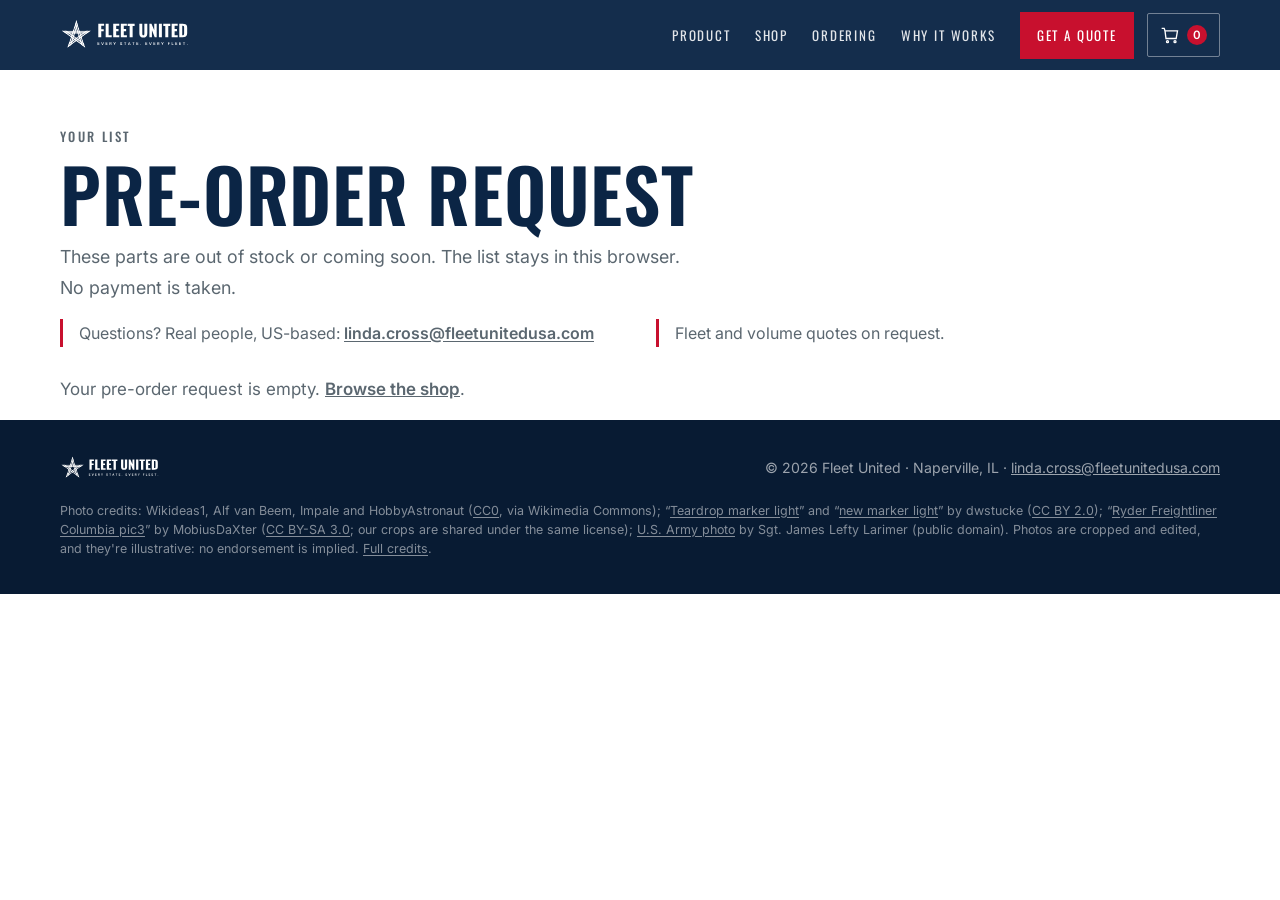
==== cart/index.html @ 879a7d42 "Use cleared real photos in the shop preview. Swap the composite mud-flap images and homepage hero fo" ====
<!doctype html>
<html lang="en">
<head>
<meta charset="utf-8">
<meta name="viewport" content="width=device-width,initial-scale=1">
<title>Pre-order request | Fleet United</title>
<meta name="description" content="Review a Fleet United pre-order request. Items are out of stock. No payment is taken.">
<link rel="canonical" href="https://fleetunitedusa.com/cart/">
<meta property="og:title" content="Pre-order request | Fleet United">
<meta property="og:description" content="Review a Fleet United pre-order request. Items are out of stock. No payment is taken.">
<meta property="og:image" content="https://fleetunitedusa.com/assets/products/collection-banner-2400x800.jpg">
<link rel="icon" href="/assets/fleet-united-icon-color.svg" type="image/svg+xml">
<meta name="theme-color" content="#0B2545">
<link rel="preconnect" href="https://fonts.googleapis.com">
<link rel="preconnect" href="https://fonts.gstatic.com" crossorigin>
<link href="https://fonts.googleapis.com/css2?family=Inter:wght@400;500;600&family=Oswald:wght@500;600;700&display=swap" rel="stylesheet">
<link rel="stylesheet" href="/assets/shop.css">
</head>
<body class="store">
<a class="skip" href="#main">Skip to content</a>
<header class="nav solid" id="nav">
  <div class="wrap">
    <a class="logo" href="/" aria-label="Fleet United home"><img src="/assets/fleet-united-horizontal-white.svg" alt="Fleet United" width="1004" height="262"></a>
    <div class="nav-right">
      <nav class="nav-links" id="nav-links" aria-label="Primary">
        <a href="/#product">Product</a>
        <a href="/shop/">Shop</a>
        <a href="/#how">Ordering</a>
        <a href="/#why">Why it works</a>
        <a class="nav-quote" href="mailto:linda.cross@fleetunitedusa.com?subject=Fleet%20quote%20request">Get a quote</a>
      </nav>
      <div class="nav-tools">
        <button type="button" class="cart-launcher" data-cart-open aria-label="Open pre-order cart, 0 items"><svg viewBox="0 0 24 24" aria-hidden="true"><path d="M6 7h15l-1.6 9.2H7.2L6 7z"></path><path d="M6 7L5 4H2"></path><circle cx="9" cy="20" r="1.2"></circle><circle cx="18" cy="20" r="1.2"></circle></svg><span class="cart-count" data-cart-count aria-hidden="true">0</span></button>
        <button type="button" class="nav-toggle" data-nav-toggle aria-expanded="false" aria-controls="nav-links">Menu</button>
      </div>
    </div>
  </div>
</header>
<main id="main">
<div class="wrap">
  <header class="page-head">
    <p class="eyebrow">Your list</p>
    <h1>Pre-order request</h1>
    <p class="lead">These parts are out of stock or coming soon. The list stays in this browser. No payment is taken.</p>
  </header>
  <ul class="trust-row">
  <li>Questions? Real people, US-based: <a href="mailto:linda.cross@fleetunitedusa.com">linda.cross@fleetunitedusa.com</a></li>
  <li>Fleet and volume quotes on request.</li>
</ul>
  <div id="cart-page"></div>
  <noscript><p>The pre-order list is saved in this browser and needs JavaScript. You can still email <a href="mailto:linda.cross@fleetunitedusa.com">linda.cross@fleetunitedusa.com</a>.</p></noscript>
</div>
</main>
<footer>
  <div class="wrap">
    <img src="/assets/fleet-united-horizontal-white.svg" alt="Fleet United" width="1004" height="262">
    <span>&copy; 2026 Fleet United &middot; Naperville, IL &middot; <a href="mailto:linda.cross@fleetunitedusa.com">linda.cross@fleetunitedusa.com</a></span>
    <p class="credits">Photo credits: Wikideas1, Alf van Beem, Impale and HobbyAstronaut (<a href="https://creativecommons.org/publicdomain/zero/1.0/" rel="license">CC0</a>, via Wikimedia Commons); &ldquo;<a href="https://www.flickr.com/photos/98027690@N00/2644008029">Teardrop marker light</a>&rdquo; and &ldquo;<a href="https://www.flickr.com/photos/98027690@N00/2626906332">new marker light</a>&rdquo; by dwstucke (<a href="https://creativecommons.org/licenses/by/2.0/" rel="license">CC BY 2.0</a>); &ldquo;<a href="https://commons.wikimedia.org/wiki/File:Ryder_Freightliner_Columbia_pic3.jpg">Ryder Freightliner Columbia pic3</a>&rdquo; by MobiusDaXter (<a href="https://creativecommons.org/licenses/by-sa/3.0/" rel="license">CC BY-SA 3.0</a>; our crops are shared under the same license); <a href="https://commons.wikimedia.org/wiki/File:Atlas_Soldiers_Conduct_Vehicle_Recovery_Operation_(8949833).jpg">U.S. Army photo</a> by Sgt. James Lefty Larimer (public domain). Photos are cropped and edited, and they're illustrative: no endorsement is implied. <a href="/assets/products/CREDITS.md">Full credits</a>.</p>
  </div>
</footer>
<script src="/assets/catalog.js"></script>
<script src="/assets/shop.js"></script>
</body>
</html>
---- assets/shop.css ----
/* Fleet United shop. Matches the v2 landing page: navy, red, Oswald, Inter. */
:root {
  --navy: #0B2545;
  --navy-2: #081b33;
  --red: #C8102E;
  --steel: #5B6770;
  --light: #E6E9ED;
  --white: #fff;
  --line: #d5dae0;
  --display: "Oswald", Impact, "Arial Narrow", sans-serif;
  --body: "Inter", Arial, sans-serif;
  --max: 1240px;
  --ease: cubic-bezier(.2, .7, .2, 1);
}

:focus-visible { outline: 2px solid var(--red); outline-offset: 3px; }

.visually-hidden {
  position: absolute !important;
  width: 1px;
  height: 1px;
  padding: 0;
  margin: -1px;
  overflow: hidden;
  clip: rect(0, 0, 0, 0);
  clip-path: inset(50%);
  white-space: nowrap;
  border: 0;
}

.skip {
  position: absolute;
  left: 1rem;
  top: -4rem;
  z-index: 100;
  background: var(--white);
  color: var(--navy);
  padding: .7rem 1rem;
  font-family: var(--display);
  letter-spacing: .12em;
  text-transform: uppercase;
  text-decoration: none;
}
.skip:focus { top: .7rem; }

/* Shared buttons, cards, trust, placeholder tile */
.s-btn {
  display: inline-flex;
  align-items: center;
  justify-content: center;
  width: 100%;
  min-height: 3.25rem;
  padding: .9rem .8rem;
  border: 1px solid transparent;
  border-radius: 2px;
  background: var(--red);
  color: #fff;
  font-family: var(--display);
  font-weight: 500;
  font-size: .92rem;
  letter-spacing: .12em;
  line-height: 1.15;
  text-align: center;
  text-decoration: none;
  text-transform: uppercase;
  cursor: pointer;
  transition: background .3s var(--ease), color .3s var(--ease), border-color .3s var(--ease), transform .3s var(--ease);
}
.s-btn:hover { background: #a90d26; color: #fff; transform: translateY(-2px); }
.s-btn-navy { background: var(--navy); color: #fff; }
.s-btn-navy:hover { background: var(--navy-2); }
.s-btn-ghost { background: transparent; color: var(--navy); border-color: var(--navy); }
.s-btn-ghost:hover { background: var(--navy); color: #fff; }
.s-btn[disabled],
.s-btn[aria-disabled="true"] {
  background: var(--light);
  color: var(--steel);
  border-color: var(--line);
  cursor: not-allowed;
  transform: none;
}
.s-btn[disabled]:hover,
.s-btn[aria-disabled="true"]:hover { background: var(--light); color: var(--steel); transform: none; }

.badge {
  display: inline-flex;
  align-items: center;
  background: var(--navy);
  color: #fff;
  font-family: var(--display);
  font-size: .72rem;
  font-weight: 500;
  letter-spacing: .14em;
  line-height: 1;
  text-transform: uppercase;
  padding: .45rem .6rem;
}
.badge-soon { background: var(--red); }

.pcard {
  display: flex;
  flex-direction: column;
  height: 100%;
  color: var(--navy);
  text-decoration: none;
  background: var(--white);
}
.pcard-media {
  position: relative;
  display: block;
  background: var(--light);
  overflow: hidden;
  aspect-ratio: 1;
}
.pcard-media .soon-tile { position: absolute; inset: 0; height: auto; }
.pcard-media img {
  width: 100%;
  height: 100%;
  object-fit: cover;
  transition: transform .6s var(--ease);
}
.pcard:hover .pcard-media img { transform: scale(1.035); }
.pcard-media .badge { position: absolute; z-index: 1; top: .85rem; left: .85rem; }
.pcard-body { display: flex; flex-direction: column; gap: .35rem; padding: 1rem 0 0; }
.pcard-kicker {
  color: var(--steel);
  font-family: var(--display);
  font-size: .75rem;
  letter-spacing: .16em;
  text-transform: uppercase;
}
.pcard-title {
  font-family: var(--display);
  font-size: 1.35rem;
  font-weight: 600;
  letter-spacing: .02em;
  line-height: 1.08;
  text-transform: uppercase;
  overflow-wrap: break-word;
}
.teaser-grid > li,
.product-grid > li,
.related-grid > li { min-width: 0; }
.pcard-spec { color: var(--steel); font-size: .95rem; line-height: 1.45; }
.pcard-price { margin-top: .35rem; font-weight: 600; font-size: .95rem; }

.soon-tile {
  display: flex;
  flex-direction: column;
  justify-content: flex-end;
  width: 100%;
  height: 100%;
  min-height: 100%;
  padding: 1.4rem 1.3rem 1.5rem;
  background: linear-gradient(165deg, var(--navy) 0%, var(--navy-2) 72%);
  color: #fff;
  position: relative;
  overflow: hidden;
}
.soon-tile::before {
  content: "";
  position: absolute;
  left: 0;
  top: 0;
  bottom: 0;
  width: 4px;
  background: var(--red);
}
.soon-tile::after {
  content: "";
  position: absolute;
  right: -18%;
  top: -28%;
  width: 62%;
  height: 70%;
  border: 1px solid rgba(255, 255, 255, .16);
  pointer-events: none;
}
.soon-mark { display: flex; width: 4.5rem; height: 6px; margin-bottom: 1rem; position: relative; z-index: 1; }
.soon-mark span:nth-child(1) { background: var(--red); flex: 1.5; }
.soon-mark span:nth-child(2) { background: #fff; flex: .35; }
.soon-mark span:nth-child(3) { background: var(--light); flex: 1; }
.soon-kicker {
  position: relative;
  z-index: 1;
  margin: 0 0 .45rem;
  color: rgba(255, 255, 255, .72);
  font-family: var(--display);
  font-size: .78rem;
  letter-spacing: .18em;
  text-transform: uppercase;
}
.soon-name {
  position: relative;
  z-index: 1;
  margin: 0;
  font-family: var(--display);
  font-size: clamp(1.5rem, 2vw, 2rem);
  font-weight: 600;
  letter-spacing: .03em;
  line-height: 1.02;
  text-transform: uppercase;
}
.soon-tile-lg { min-height: 28rem; aspect-ratio: 1; justify-content: flex-end; padding: 2rem; }
.soon-tile-lg .soon-name { font-size: clamp(2rem, 4vw, 3.2rem); max-width: 10ch; }

.trust-row {
  display: grid;
  grid-template-columns: 1fr 1fr;
  gap: 1rem 2rem;
  list-style: none;
  margin: 0 0 1.75rem;
  padding: 0;
}
.trust-row li {
  margin: 0;
  padding: .15rem 0 .15rem 1rem;
  border-left: 3px solid var(--red);
  color: var(--steel);
  font-size: 1rem;
  line-height: 1.45;
}
.trust-row a { color: var(--navy); font-weight: 600; text-underline-offset: 2px; }
.trust-row a:hover { color: var(--red); }
@media (max-width: 700px) {
  .trust-row { grid-template-columns: 1fr; }
}

.cart-launcher,
.nav-toggle {
  display: inline-flex;
  align-items: center;
  justify-content: center;
  gap: .45rem;
  min-width: 44px;
  min-height: 44px;
  padding: 0 .75rem;
  border: 1px solid rgba(255, 255, 255, .4);
  border-radius: 2px;
  background: transparent;
  color: #fff;
  font-family: var(--display);
  font-size: .78rem;
  letter-spacing: .14em;
  text-transform: uppercase;
  cursor: pointer;
}
.cart-launcher svg { width: 20px; height: 20px; fill: none; stroke: currentColor; stroke-width: 1.6; }
.cart-count {
  display: inline-flex;
  align-items: center;
  justify-content: center;
  min-width: 1.25rem;
  height: 1.25rem;
  padding: 0 .28rem;
  border-radius: 99px;
  background: var(--red);
  color: #fff;
  font-family: var(--body);
  font-size: .72rem;
  font-weight: 600;
  letter-spacing: 0;
  text-transform: none;
}

.fu-overlay {
  position: fixed;
  inset: 0;
  z-index: 70;
  background: rgba(8, 27, 51, .46);
}
.fu-overlay[hidden],
.fu-drawer[hidden] { display: none !important; }
.fu-drawer {
  position: fixed;
  top: 0;
  right: 0;
  z-index: 80;
  display: flex;
  flex-direction: column;
  width: min(100%, 28rem);
  height: 100%;
  background: var(--white);
  color: var(--navy);
  font-family: var(--body);
  box-shadow: -12px 0 40px rgba(8, 27, 51, .18);
}
.fu-drawer-head,
.fu-drawer-foot { padding: 1.1rem 1.25rem; }
.fu-drawer-head {
  display: flex;
  align-items: center;
  justify-content: space-between;
  gap: 1rem;
  border-bottom: 1px solid var(--light);
}
.fu-drawer-head h2 {
  margin: 0;
  font-family: var(--display);
  font-size: 1.35rem;
  font-weight: 600;
  letter-spacing: .04em;
  text-transform: uppercase;
}
.fu-drawer-close {
  min-height: 44px;
  padding: 0 .8rem;
  border: 1px solid var(--navy);
  background: transparent;
  color: var(--navy);
  font-family: var(--display);
  letter-spacing: .12em;
  text-transform: uppercase;
  cursor: pointer;
}
.fu-drawer-note,
.fine-print { color: var(--steel); font-size: .95rem; line-height: 1.5; }
.fu-drawer-note { margin: 0; padding: 1rem 1.25rem 0; }
.fu-drawer-body { flex: 1; overflow: auto; padding: 1rem 1.25rem; }
.fu-drawer-foot { border-top: 1px solid var(--light); }
.fu-drawer-foot .price-line { margin: 0 0 .9rem; font-weight: 600; }
.fu-drawer-actions { display: grid; grid-template-columns: 1fr 1fr; gap: .75rem; }
.fu-empty { margin: 1rem 0; color: var(--steel); }
.fu-empty a { color: var(--navy); font-weight: 600; }

.line {
  display: grid;
  grid-template-columns: 4.5rem 1fr;
  gap: .85rem;
  padding: 1rem 0;
  border-bottom: 1px solid var(--light);
}
.line-media { width: 4.5rem; height: 4.5rem; background: var(--light); overflow: hidden; }
.line-media img { width: 100%; height: 100%; object-fit: cover; }
.line-media .soon-tile { padding: .4rem; justify-content: flex-end; }
.line-media .soon-name { font-size: .72rem; }
.line-media .soon-kicker,
.line-media .soon-mark,
.line-media::after { display: none; }
.line h3 { margin: 0 0 .2rem; font-family: var(--display); font-size: 1rem; font-weight: 600; letter-spacing: .03em; text-transform: uppercase; }
.line h3 a { color: inherit; text-decoration: none; }
.line h3 a:hover { color: var(--red); }
.line p { margin: 0; color: var(--steel); font-size: .88rem; }
.line-row { display: flex; align-items: center; justify-content: space-between; gap: .5rem; margin-top: .55rem; }
.line-remove {
  border: 0;
  background: none;
  color: var(--navy);
  font: inherit;
  font-size: .88rem;
  text-decoration: underline;
  text-underline-offset: 2px;
  cursor: pointer;
  min-height: 44px;
  padding: 0;
}
.mini-stepper { display: inline-flex; align-items: center; border: 1px solid var(--navy); }
.mini-stepper button, .mini-stepper input {
  width: 2.5rem;
  height: 2.5rem;
  border: 0;
  background: transparent;
  color: var(--navy);
  font-family: var(--display);
  font-size: 1rem;
  text-align: center;
}
.mini-stepper button { cursor: pointer; }
.mini-stepper input { width: 2.75rem; font-family: var(--body); }

body.fu-lock { overflow: hidden; }

.fu-lightbox {
  width: min(1100px, calc(100vw - 2rem));
  max-width: 100%;
  padding: 0;
  border: 0;
  background: transparent;
  color: #fff;
}
.fu-lightbox::backdrop { background: rgba(8, 27, 51, .9); }
.fu-lightbox-bar {
  display: flex;
  flex-wrap: wrap;
  justify-content: space-between;
  align-items: center;
  gap: .5rem 1rem;
  margin-bottom: .6rem;
}
.fu-lightbox-bar button,
.fu-lightbox-nav {
  min-height: 44px;
  padding: 0 .9rem;
  border: 1px solid rgba(255, 255, 255, .45);
  background: transparent;
  color: #fff;
  font-family: var(--display);
  letter-spacing: .12em;
  text-transform: uppercase;
  cursor: pointer;
}
.fu-lightbox-frame {
  overflow: auto;
  max-height: min(78vh, 860px);
  background: var(--navy-2);
}
.fu-lightbox-frame img {
  display: block;
  width: 100%;
  max-height: min(78vh, 860px);
  margin: 0 auto;
  object-fit: contain;
  cursor: zoom-in;
  background: var(--navy-2);
}
.fu-lightbox-frame img.is-zoomed {
  width: auto;
  max-width: none;
  max-height: none;
  cursor: zoom-out;
}
.fu-lightbox-cap { margin: .7rem 0 0; color: rgba(255, 255, 255, .8); font-size: .95rem; }

/* Store pages */
body.store {
  margin: 0;
  background: var(--white);
  color: var(--navy);
  font-family: var(--body);
  font-size: 1.0625rem;
  line-height: 1.7;
  -webkit-font-smoothing: antialiased;
}
body.store * { box-sizing: border-box; }
body.store img { display: block; max-width: 100%; }
body.store a { color: inherit; }
body.store h1,
body.store h2,
body.store h3 {
  font-family: var(--display);
  font-weight: 600;
  letter-spacing: .01em;
  line-height: 1.02;
  text-transform: uppercase;
}
body.store .wrap { max-width: var(--max); margin: 0 auto; padding: 0 clamp(1.25rem, 4vw, 2.5rem); }
body.store .eyebrow {
  display: flex;
  align-items: center;
  gap: .7rem;
  margin: 0;
  color: var(--steel);
  font-family: var(--display);
  font-size: .8rem;
  font-weight: 500;
  letter-spacing: .18em;
  text-transform: uppercase;
}
body.store .lead { max-width: 58ch; margin: 0; color: var(--steel); font-size: clamp(1.05rem, 1.4vw, 1.2rem); }
body.store :focus-visible { outline: 2px solid var(--red); outline-offset: 3px; }

body.store .nav {
  position: fixed;
  inset: 0 0 auto 0;
  z-index: 50;
  background: rgba(11, 37, 69, .96);
  backdrop-filter: blur(8px);
  box-shadow: 0 1px 0 rgba(255, 255, 255, .08);
}
body.store .nav .wrap { display: flex; align-items: center; justify-content: space-between; gap: 1rem; min-height: 4.4rem; }
body.store .nav-right { display: flex; align-items: center; gap: .8rem; }
body.store .logo img { height: 34px; width: auto; }
body.store .nav-links { display: flex; align-items: center; gap: 1.5rem; }
body.store .nav-links a {
  color: #fff;
  font-family: var(--display);
  font-size: .82rem;
  letter-spacing: .14em;
  text-decoration: none;
  text-transform: uppercase;
  opacity: .88;
}
body.store .nav-links a:hover,
body.store .nav-links a[aria-current="page"] { opacity: 1; }
body.store .nav-quote {
  padding: .7rem 1rem;
  border: 1px solid transparent;
  background: var(--red);
  opacity: 1 !important;
}
body.store .nav-quote:hover { background: #a90d26; }
body.store .nav-tools { display: flex; align-items: center; gap: .5rem; }
body.store .nav-toggle { display: none; }
body.store main { padding-top: 4.4rem; }

body.store .banner {
  position: relative;
  display: flex;
  align-items: flex-end;
  min-height: 28rem;
  overflow: hidden;
  color: #fff;
  background: var(--navy-2);
}
body.store .banner img {
  position: absolute;
  inset: 0;
  width: 100%;
  height: 100%;
  object-fit: cover;
  object-position: center 58%;
}
body.store .banner::after {
  content: "";
  position: absolute;
  inset: 0;
  background:
    linear-gradient(90deg, rgba(8, 27, 51, .92) 0%, rgba(8, 27, 51, .62) 42%, rgba(8, 27, 51, .12) 72%),
    linear-gradient(0deg, rgba(8, 27, 51, .45), rgba(8, 27, 51, 0) 36%);
}
body.store .banner .wrap { position: relative; z-index: 1; width: 100%; padding-top: 4rem; padding-bottom: 3.2rem; }
body.store .banner .eyebrow { color: rgba(255, 255, 255, .75); }
body.store .banner h1 { max-width: 10ch; margin: .8rem 0 1rem; font-size: clamp(3.4rem, 8vw, 6.2rem); }
body.store .banner h1::before { content: ""; display: block; width: 64px; height: 4px; margin-bottom: 1.1rem; background: var(--red); }
body.store .banner p { max-width: 36rem; margin: 0; color: rgba(255, 255, 255, .84); font-size: 1.15rem; }
body.store .stripe { height: 4px; background: linear-gradient(90deg, var(--red) 0 33%, var(--white) 33% 36%, var(--navy) 36%); }

body.store .section { padding: clamp(2.5rem, 6vw, 4.5rem) 0 clamp(4rem, 9vw, 6.5rem); }
body.store .filter-bar { display: flex; flex-wrap: wrap; gap: .6rem; margin: 0 0 1.75rem; }
body.store .filter-input {
  position: absolute;
  width: 1px;
  height: 1px;
  margin: -1px;
  padding: 0;
  overflow: hidden;
  clip: rect(0, 0, 0, 0);
  clip-path: inset(50%);
  white-space: nowrap;
  border: 0;
}
body.store .filter-bar label {
  display: inline-flex;
  align-items: center;
  min-height: 44px;
  padding: .45rem 1rem;
  border: 1px solid var(--navy);
  border-radius: 2px;
  background: var(--white);
  color: var(--navy);
  font-family: var(--display);
  font-size: .85rem;
  letter-spacing: .12em;
  text-transform: uppercase;
  cursor: pointer;
}
body.store #cat-all:checked ~ .filter-bar label[for="cat-all"],
body.store #cat-mud:checked ~ .filter-bar label[for="cat-mud"],
body.store #cat-lighting:checked ~ .filter-bar label[for="cat-lighting"],
body.store #cat-cargo:checked ~ .filter-bar label[for="cat-cargo"],
body.store #cat-air:checked ~ .filter-bar label[for="cat-air"] {
  background: var(--navy);
  color: #fff;
}
body.store #cat-all:focus-visible ~ .filter-bar label[for="cat-all"],
body.store #cat-mud:focus-visible ~ .filter-bar label[for="cat-mud"],
body.store #cat-lighting:focus-visible ~ .filter-bar label[for="cat-lighting"],
body.store #cat-cargo:focus-visible ~ .filter-bar label[for="cat-cargo"],
body.store #cat-air:focus-visible ~ .filter-bar label[for="cat-air"] {
  outline: 2px solid var(--red);
  outline-offset: 3px;
}
body.store #cat-mud:checked ~ .product-grid > li:not(.cat-mud),
body.store #cat-lighting:checked ~ .product-grid > li:not(.cat-lighting),
body.store #cat-cargo:checked ~ .product-grid > li:not(.cat-cargo),
body.store #cat-air:checked ~ .product-grid > li:not(.cat-air) { display: none; }

body.store .product-grid {
  display: grid;
  grid-template-columns: repeat(3, minmax(0, 1fr));
  gap: 2rem 1.25rem;
  list-style: none;
  margin: 0;
  padding: 0;
}

body.store .crumbs { display: flex; flex-wrap: wrap; gap: .4rem .55rem; margin: 0 0 1.4rem; color: var(--steel); font-size: .92rem; }
body.store .crumbs a { color: var(--navy); text-underline-offset: 2px; }
body.store .pdp {
  display: grid;
  grid-template-columns: minmax(0, 1.15fr) minmax(18rem, .85fr);
  gap: clamp(1.5rem, 4vw, 4.5rem);
  align-items: start;
}
body.store .gallery { margin: 0; padding: 0; border: 0; min-inline-size: 0; }
body.store .gallery legend { padding: 0; }
body.store .stage { margin: 0; background: var(--light); }
body.store .stage-frame { position: relative; background: var(--light); }
body.store .stage img,
body.store .cap { display: none; }
body.store .stage img { width: 100%; height: auto; aspect-ratio: 1; object-fit: cover; cursor: zoom-in; }
body.store #photo-1:checked ~ .stage img.for-1,
body.store #photo-2:checked ~ .stage img.for-2,
body.store #photo-3:checked ~ .stage img.for-3,
body.store #photo-1:checked ~ .cap.for-1,
body.store #photo-2:checked ~ .cap.for-2,
body.store #photo-3:checked ~ .cap.for-3,
body.store #photo-4:checked ~ .stage img.for-4,
body.store #photo-4:checked ~ .cap.for-4 { display: block; }
body.store .cap { margin: .75rem 0 0; color: var(--steel); font-size: .9rem; }
body.store .zoom-btn {
  position: absolute;
  right: .8rem;
  bottom: .8rem;
  min-height: 44px;
  padding: 0 .9rem;
  border: 0;
  background: rgba(11, 37, 69, .92);
  color: #fff;
  font-family: var(--display);
  letter-spacing: .14em;
  text-transform: uppercase;
  cursor: pointer;
}
body.store .thumbs { display: flex; gap: .55rem; margin-top: .7rem; }
body.store .thumbs label { width: 4.6rem; cursor: pointer; }
body.store .thumbs img { width: 100%; height: auto; aspect-ratio: 1; object-fit: cover; border: 1px solid transparent; }
body.store #photo-1:checked ~ .thumbs label[for="photo-1"] img,
body.store #photo-2:checked ~ .thumbs label[for="photo-2"] img,
body.store #photo-3:checked ~ .thumbs label[for="photo-3"] img,
body.store #photo-4:checked ~ .thumbs label[for="photo-4"] img { border-color: var(--navy); outline: 2px solid var(--red); outline-offset: 1px; }
body.store #photo-1:focus-visible ~ .thumbs label[for="photo-1"] img,
body.store #photo-2:focus-visible ~ .thumbs label[for="photo-2"] img,
body.store #photo-3:focus-visible ~ .thumbs label[for="photo-3"] img,
body.store #photo-4:focus-visible ~ .thumbs label[for="photo-4"] img { outline: 2px solid var(--red); outline-offset: 3px; }

body.store .buy h1 { margin: .45rem 0 .8rem; font-size: clamp(2.3rem, 4vw, 3.6rem); }
body.store .status { display: flex; align-items: center; gap: .8rem; margin: 0 0 .8rem; }
body.store .status p { margin: 0; color: var(--steel); }
body.store .price { margin: 0 0 1.1rem; font-size: 1.15rem; font-weight: 600; }
body.store .one-line { margin: 0 0 1.4rem; color: var(--steel); }
body.store .options { margin: 0 0 .4rem; }
body.store .options fieldset { margin: 0 0 1.15rem; padding: 0; border: 0; min-inline-size: 0; }
body.store .options legend {
  padding: 0;
  font-family: var(--display);
  font-size: .82rem;
  letter-spacing: .14em;
  text-transform: uppercase;
}
body.store .opt-note { margin: .15rem 0 .55rem; color: var(--steel); font-size: .92rem; }
body.store .choices { display: flex; flex-wrap: wrap; gap: .5rem; }
body.store .choice { position: relative; }
body.store .choice input {
  position: absolute;
  width: 1px;
  height: 1px;
  margin: -1px;
  overflow: hidden;
  clip: rect(0, 0, 0, 0);
  clip-path: inset(50%);
}
body.store .choice span {
  display: inline-flex;
  align-items: center;
  min-height: 44px;
  padding: 0 .9rem;
  border: 1px solid var(--navy);
  font-family: var(--display);
  letter-spacing: .04em;
  text-transform: uppercase;
  cursor: pointer;
}
body.store .choice input:checked + span { background: var(--navy); color: #fff; }
body.store .choice input:focus-visible + span { outline: 2px solid var(--red); outline-offset: 3px; }

body.store .qty { display: flex; align-items: center; justify-content: space-between; gap: 1rem; margin: .2rem 0 1.1rem; }
body.store .qty label { font-family: var(--display); letter-spacing: .14em; text-transform: uppercase; font-size: .82rem; }
body.store .notify { margin: 0 0 .75rem; }
body.store .notify label { display: block; margin-bottom: .4rem; font-family: var(--display); font-size: .78rem; letter-spacing: .14em; text-transform: uppercase; }
body.store .buy-row { display: grid; grid-template-columns: repeat(3, minmax(0, 1fr)); gap: .7rem; margin: 0 0 .7rem; }
body.store .buy-row .s-btn { font-size: clamp(.68rem, 1.15vw, .88rem); letter-spacing: .08em; }
body.store .preorder { margin-bottom: .55rem; }
body.store .fine-print { margin: 0 0 1.2rem; }

body.store .tabs { margin: clamp(2.5rem, 6vw, 4.5rem) 0 0; padding: 0; border: 0; min-inline-size: 0; }
body.store .tab-radio,
body.store .gallery > input {
  position: absolute;
  width: 1px;
  height: 1px;
  margin: -1px;
  overflow: hidden;
  clip: rect(0, 0, 0, 0);
  clip-path: inset(50%);
}
body.store .tablist { display: grid; grid-template-columns: repeat(3, minmax(0, 1fr)); gap: .5rem; border-bottom: 1px solid var(--light); }
body.store .tablist label {
  display: flex;
  align-items: center;
  justify-content: center;
  min-height: 3.25rem;
  padding: .7rem .4rem;
  border-bottom: 3px solid transparent;
  color: var(--steel);
  font-family: var(--display);
  letter-spacing: .12em;
  text-align: center;
  text-transform: uppercase;
  cursor: pointer;
}
body.store #tab-desc:checked ~ .tablist label[for="tab-desc"],
body.store #tab-specs:checked ~ .tablist label[for="tab-specs"],
body.store #tab-ship:checked ~ .tablist label[for="tab-ship"] { color: var(--navy); border-bottom-color: var(--red); }
body.store #tab-desc:focus-visible ~ .tablist label[for="tab-desc"],
body.store #tab-specs:focus-visible ~ .tablist label[for="tab-specs"],
body.store #tab-ship:focus-visible ~ .tablist label[for="tab-ship"] { outline: 2px solid var(--red); outline-offset: 3px; }
body.store .panel { display: none; padding: 1.6rem 0 0; max-width: 68ch; }
body.store #tab-desc:checked ~ #panel-desc,
body.store #tab-specs:checked ~ #panel-specs,
body.store #tab-ship:checked ~ #panel-ship { display: block; }
body.store .panel h3 { margin: 1.4rem 0 .6rem; font-size: 1.25rem; }
body.store .panel ul { margin: 0; padding-left: 1.1rem; }
body.store .panel li { margin: .35rem 0; }
body.store .specs { margin: 0; border-top: 1px solid var(--light); }
body.store .specs div { display: grid; grid-template-columns: 9rem 1fr; gap: 1rem; padding: 1rem 0; border-bottom: 1px solid var(--light); }
body.store .specs dt { font-family: var(--display); font-size: .8rem; letter-spacing: .14em; text-transform: uppercase; color: var(--steel); }
body.store .specs dd { margin: 0; font-weight: 500; }

body.store .related { padding-bottom: clamp(4rem, 8vw, 6rem); }
body.store .related h2 { margin: 0 0 1.4rem; font-size: clamp(2rem, 4vw, 3rem); }
body.store .related-grid { display: grid; grid-template-columns: repeat(4, minmax(0, 1fr)); gap: 1.2rem; list-style: none; margin: 0; padding: 0; }

body.store .page-head { padding: clamp(2rem, 5vw, 3.5rem) 0 1rem; }
body.store .page-head h1 { margin: .4rem 0 .8rem; font-size: clamp(2.6rem, 6vw, 4.6rem); }
body.store .split { display: grid; grid-template-columns: minmax(0, 1.15fr) minmax(16rem, .75fr); gap: clamp(1.5rem, 4vw, 3.5rem); align-items: start; padding-bottom: clamp(3rem, 8vw, 6rem); }
body.store .summary {
  position: sticky;
  top: 5.6rem;
  padding: 1.3rem 1.3rem 1.4rem;
  background: #f7f8fa;
  border: 1px solid var(--light);
}
body.store .summary h2 { margin: 0 0 1rem; font-size: 1.45rem; }
body.store .form-block { margin: 0 0 1.8rem; }
body.store .form-block h2 { margin: 0 0 1rem; font-size: 1.55rem; }
body.store .form-grid { display: grid; grid-template-columns: 1fr 1fr; gap: 1rem; }
body.store .field { display: flex; flex-direction: column; gap: .4rem; min-width: 0; }
body.store .field-full { grid-column: 1 / -1; }
body.store .field span,
body.store .field legend { font-family: var(--display); font-size: .78rem; letter-spacing: .12em; text-transform: uppercase; }
body.store input,
body.store select,
body.store textarea {
  width: 100%;
  min-height: 48px;
  padding: .75rem .85rem;
  border: 1px solid var(--line);
  border-radius: 2px;
  background: #fff;
  color: var(--navy);
  font: inherit;
}
body.store textarea { min-height: 8rem; resize: vertical; }
body.store .optional { color: var(--steel); letter-spacing: .08em; }
body.store .submit-block { margin-top: .4rem; }
body.store .submit-block .s-btn { margin-top: .8rem; }
body.store .cart-lines .line { grid-template-columns: 5.5rem 1fr; }
body.store .cart-lines .line-media { width: 5.5rem; height: 5.5rem; }
body.store .checkout-empty { max-width: 40rem; }
body.store .checkout-empty .s-btn { max-width: 22rem; }
body.store .confirm { max-width: 46rem; padding-bottom: 5rem; }
body.store .confirm h1::before { content: ""; display: block; width: 64px; height: 4px; margin-bottom: 1rem; background: var(--red); }
body.store .confirm-actions { display: grid; grid-template-columns: 1fr 1fr; gap: .75rem; max-width: 36rem; margin-top: 1.5rem; }
body.store .recap { margin: 1.5rem 0; padding: 1rem 0; border-top: 1px solid var(--light); border-bottom: 1px solid var(--light); }
body.store .recap h2 { font-size: 1.2rem; margin: 0 0 .6rem; }
body.store .recap ul { margin: 0; padding-left: 1.1rem; }

body.store footer { background: var(--navy-2); color: rgba(255, 255, 255, .6); font-size: .88rem; padding: 2.2rem 0; }
body.store footer .wrap { display: flex; justify-content: space-between; align-items: center; gap: 1rem 1.5rem; flex-wrap: wrap; }
body.store footer img { height: 26px; width: auto; }
body.store footer a { color: inherit; }
body.store footer a:hover { color: #fff; }
body.store .credits { flex-basis: 100%; margin: .2rem 0 0; color: rgba(255, 255, 255, .5); font-size: .78rem; line-height: 1.55; }
body.store .credits a { text-decoration: underline; text-underline-offset: 2px; }

@media (max-width: 960px) {
  body.store .nav-toggle { display: inline-flex; }
  body.store .nav-links {
    display: none;
    position: absolute;
    top: 100%;
    left: 0;
    right: 0;
    flex-direction: column;
    align-items: stretch;
    gap: 0;
    padding: .4rem 1.25rem 1.2rem;
    background: rgba(11, 37, 69, .98);
  }
  body.store .nav-links.is-open { display: flex; }
  body.store .nav-links a { padding: .9rem 0; border-bottom: 1px solid rgba(255, 255, 255, .1); }
  body.store .nav-quote { text-align: center; margin-top: .8rem; }
  body.store .logo img { height: 28px; }
  body.store .product-grid,
  body.store .related-grid { grid-template-columns: 1fr 1fr; }
  body.store .pdp,
  body.store .split { grid-template-columns: 1fr; }
  body.store .summary { position: static; }
}
@media (max-width: 700px) {
  body.store .banner { min-height: 24rem; }
  body.store .banner::after { background: linear-gradient(0deg, rgba(8, 27, 51, .94) 0%, rgba(8, 27, 51, .62) 52%, rgba(8, 27, 51, .28) 100%); }
  body.store .trust-row,
  body.store .form-grid,
  body.store .confirm-actions,
  body.store .specs div { grid-template-columns: 1fr; }
  body.store .product-grid,
  body.store .related-grid { grid-template-columns: 1fr; }
  body.store .buy-row { grid-template-columns: repeat(3, minmax(0, 1fr)); }
}
@media (prefers-reduced-motion: reduce) {
  html { scroll-behavior: auto; }
  .s-btn, .pcard-media img { transition: none; }
  .pcard:hover .pcard-media img, .s-btn:hover { transform: none; }
}
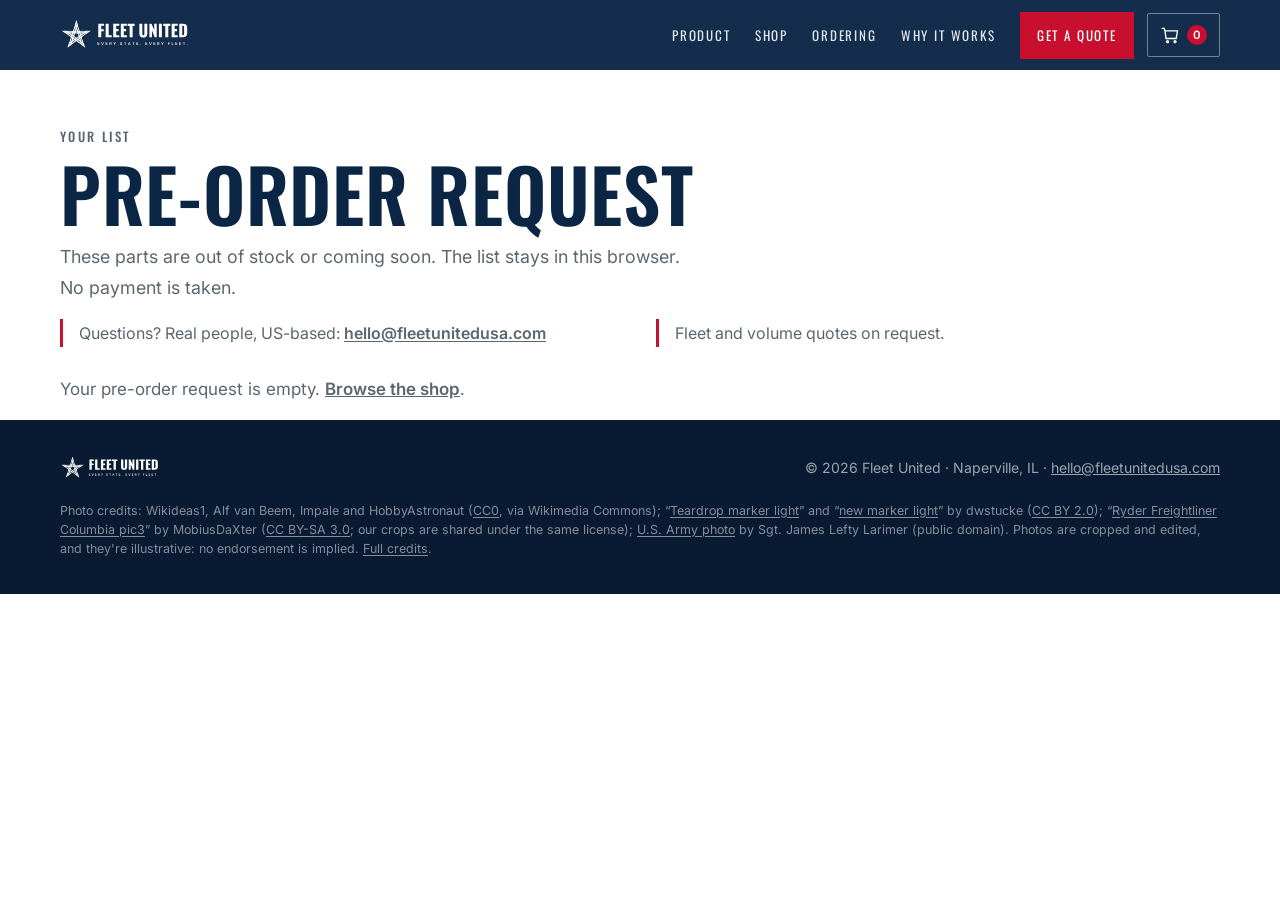
==== commit af2e2d6e: "Replace the public contact email with hello@fleetunitedusa.com. Swap every mailto link, visible addr" ====
--- a/cart/index.html
+++ b/cart/index.html
@@ -27,7 +27,7 @@
         <a href="/shop/">Shop</a>
         <a href="/#how">Ordering</a>
         <a href="/#why">Why it works</a>
-        <a class="nav-quote" href="mailto:linda.cross@fleetunitedusa.com?subject=Fleet%20quote%20request">Get a quote</a>
+        <a class="nav-quote" href="mailto:hello@fleetunitedusa.com?subject=Fleet%20quote%20request">Get a quote</a>
       </nav>
       <div class="nav-tools">
         <button type="button" class="cart-launcher" data-cart-open aria-label="Open pre-order cart, 0 items"><svg viewBox="0 0 24 24" aria-hidden="true"><path d="M6 7h15l-1.6 9.2H7.2L6 7z"></path><path d="M6 7L5 4H2"></path><circle cx="9" cy="20" r="1.2"></circle><circle cx="18" cy="20" r="1.2"></circle></svg><span class="cart-count" data-cart-count aria-hidden="true">0</span></button>
@@ -44,17 +44,17 @@
     <p class="lead">These parts are out of stock or coming soon. The list stays in this browser. No payment is taken.</p>
   </header>
   <ul class="trust-row">
-  <li>Questions? Real people, US-based: <a href="mailto:linda.cross@fleetunitedusa.com">linda.cross@fleetunitedusa.com</a></li>
+  <li>Questions? Real people, US-based: <a href="mailto:hello@fleetunitedusa.com">hello@fleetunitedusa.com</a></li>
   <li>Fleet and volume quotes on request.</li>
 </ul>
   <div id="cart-page"></div>
-  <noscript><p>The pre-order list is saved in this browser and needs JavaScript. You can still email <a href="mailto:linda.cross@fleetunitedusa.com">linda.cross@fleetunitedusa.com</a>.</p></noscript>
+  <noscript><p>The pre-order list is saved in this browser and needs JavaScript. You can still email <a href="mailto:hello@fleetunitedusa.com">hello@fleetunitedusa.com</a>.</p></noscript>
 </div>
 </main>
 <footer>
   <div class="wrap">
     <img src="/assets/fleet-united-horizontal-white.svg" alt="Fleet United" width="1004" height="262">
-    <span>&copy; 2026 Fleet United &middot; Naperville, IL &middot; <a href="mailto:linda.cross@fleetunitedusa.com">linda.cross@fleetunitedusa.com</a></span>
+    <span>&copy; 2026 Fleet United &middot; Naperville, IL &middot; <a href="mailto:hello@fleetunitedusa.com">hello@fleetunitedusa.com</a></span>
     <p class="credits">Photo credits: Wikideas1, Alf van Beem, Impale and HobbyAstronaut (<a href="https://creativecommons.org/publicdomain/zero/1.0/" rel="license">CC0</a>, via Wikimedia Commons); &ldquo;<a href="https://www.flickr.com/photos/98027690@N00/2644008029">Teardrop marker light</a>&rdquo; and &ldquo;<a href="https://www.flickr.com/photos/98027690@N00/2626906332">new marker light</a>&rdquo; by dwstucke (<a href="https://creativecommons.org/licenses/by/2.0/" rel="license">CC BY 2.0</a>); &ldquo;<a href="https://commons.wikimedia.org/wiki/File:Ryder_Freightliner_Columbia_pic3.jpg">Ryder Freightliner Columbia pic3</a>&rdquo; by MobiusDaXter (<a href="https://creativecommons.org/licenses/by-sa/3.0/" rel="license">CC BY-SA 3.0</a>; our crops are shared under the same license); <a href="https://commons.wikimedia.org/wiki/File:Atlas_Soldiers_Conduct_Vehicle_Recovery_Operation_(8949833).jpg">U.S. Army photo</a> by Sgt. James Lefty Larimer (public domain). Photos are cropped and edited, and they're illustrative: no endorsement is implied. <a href="/assets/products/CREDITS.md">Full credits</a>.</p>
   </div>
 </footer>
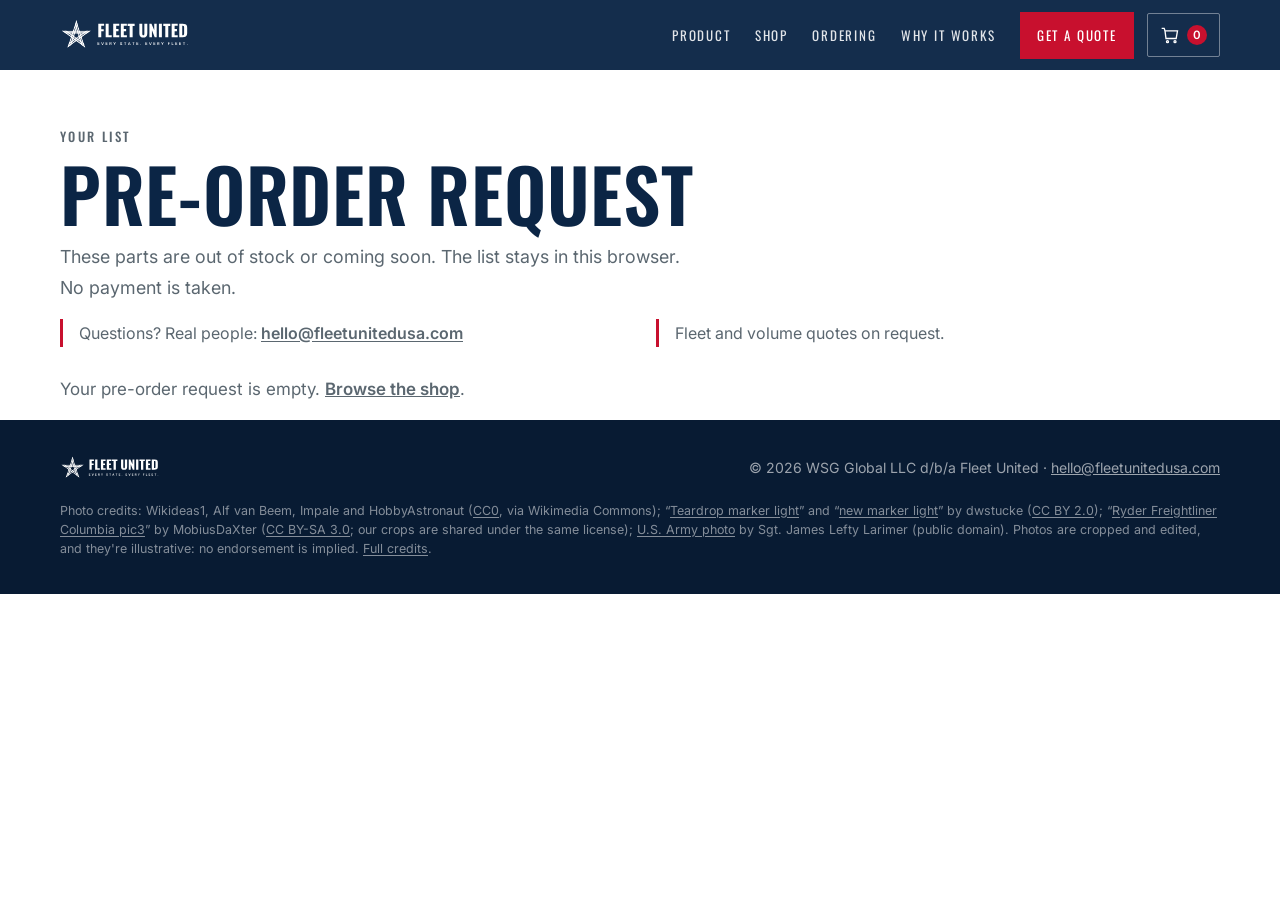
==== commit 32ad71b1: "Remove public location, durability, and compliance claims. Say the logo is printed on, use the WSG G" ====
--- a/cart/index.html
+++ b/cart/index.html
@@ -44,7 +44,7 @@
     <p class="lead">These parts are out of stock or coming soon. The list stays in this browser. No payment is taken.</p>
   </header>
   <ul class="trust-row">
-  <li>Questions? Real people, US-based: <a href="mailto:hello@fleetunitedusa.com">hello@fleetunitedusa.com</a></li>
+  <li>Questions? Real people: <a href="mailto:hello@fleetunitedusa.com">hello@fleetunitedusa.com</a></li>
   <li>Fleet and volume quotes on request.</li>
 </ul>
   <div id="cart-page"></div>
@@ -54,7 +54,7 @@
 <footer>
   <div class="wrap">
     <img src="/assets/fleet-united-horizontal-white.svg" alt="Fleet United" width="1004" height="262">
-    <span>&copy; 2026 Fleet United &middot; Naperville, IL &middot; <a href="mailto:hello@fleetunitedusa.com">hello@fleetunitedusa.com</a></span>
+    <span>&copy; 2026 WSG Global LLC d/b/a Fleet United &middot; <a href="mailto:hello@fleetunitedusa.com">hello@fleetunitedusa.com</a></span>
     <p class="credits">Photo credits: Wikideas1, Alf van Beem, Impale and HobbyAstronaut (<a href="https://creativecommons.org/publicdomain/zero/1.0/" rel="license">CC0</a>, via Wikimedia Commons); &ldquo;<a href="https://www.flickr.com/photos/98027690@N00/2644008029">Teardrop marker light</a>&rdquo; and &ldquo;<a href="https://www.flickr.com/photos/98027690@N00/2626906332">new marker light</a>&rdquo; by dwstucke (<a href="https://creativecommons.org/licenses/by/2.0/" rel="license">CC BY 2.0</a>); &ldquo;<a href="https://commons.wikimedia.org/wiki/File:Ryder_Freightliner_Columbia_pic3.jpg">Ryder Freightliner Columbia pic3</a>&rdquo; by MobiusDaXter (<a href="https://creativecommons.org/licenses/by-sa/3.0/" rel="license">CC BY-SA 3.0</a>; our crops are shared under the same license); <a href="https://commons.wikimedia.org/wiki/File:Atlas_Soldiers_Conduct_Vehicle_Recovery_Operation_(8949833).jpg">U.S. Army photo</a> by Sgt. James Lefty Larimer (public domain). Photos are cropped and edited, and they're illustrative: no endorsement is implied. <a href="/assets/products/CREDITS.md">Full credits</a>.</p>
   </div>
 </footer>
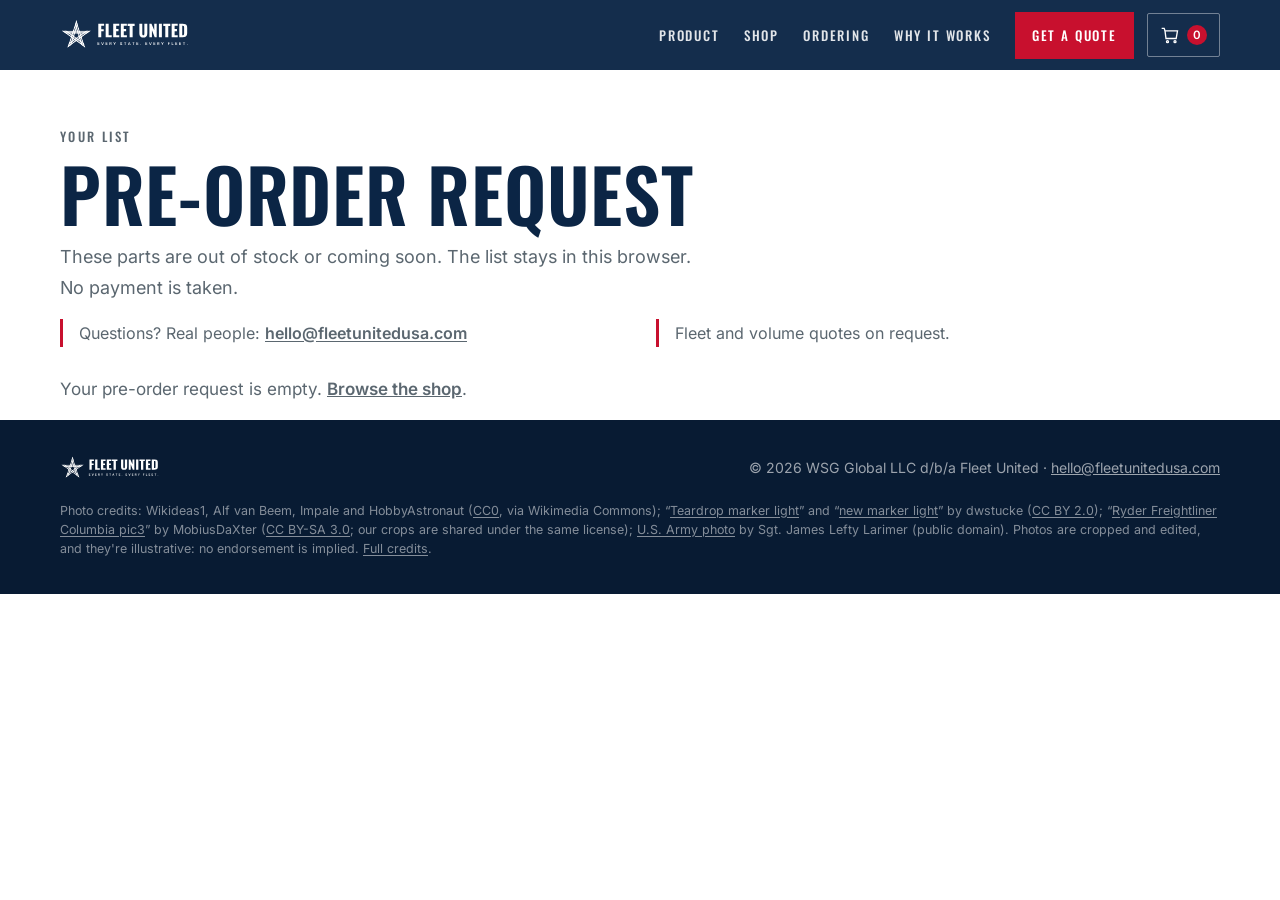
==== commit e69a79f2: "Self-host Inter and Oswald instead of Google Fonts. Ship latin woff2 files for Inter 400, 500, and 6" ====
--- a/cart/index.html
+++ b/cart/index.html
@@ -11,9 +11,7 @@
 <meta property="og:image" content="https://fleetunitedusa.com/assets/products/collection-banner-2400x800.jpg">
 <link rel="icon" href="/assets/fleet-united-icon-color.svg" type="image/svg+xml">
 <meta name="theme-color" content="#0B2545">
-<link rel="preconnect" href="https://fonts.googleapis.com">
-<link rel="preconnect" href="https://fonts.gstatic.com" crossorigin>
-<link href="https://fonts.googleapis.com/css2?family=Inter:wght@400;500;600&family=Oswald:wght@500;600;700&display=swap" rel="stylesheet">
+<link rel="stylesheet" href="/assets/fonts/fonts.css">
 <link rel="stylesheet" href="/assets/shop.css">
 </head>
 <body class="store">
@@ -55,6 +53,7 @@
   <div class="wrap">
     <img src="/assets/fleet-united-horizontal-white.svg" alt="Fleet United" width="1004" height="262">
     <span>&copy; 2026 WSG Global LLC d/b/a Fleet United &middot; <a href="mailto:hello@fleetunitedusa.com">hello@fleetunitedusa.com</a></span>
+    <!-- <a href="/privacy/">Privacy Policy</a> -->
     <p class="credits">Photo credits: Wikideas1, Alf van Beem, Impale and HobbyAstronaut (<a href="https://creativecommons.org/publicdomain/zero/1.0/" rel="license">CC0</a>, via Wikimedia Commons); &ldquo;<a href="https://www.flickr.com/photos/98027690@N00/2644008029">Teardrop marker light</a>&rdquo; and &ldquo;<a href="https://www.flickr.com/photos/98027690@N00/2626906332">new marker light</a>&rdquo; by dwstucke (<a href="https://creativecommons.org/licenses/by/2.0/" rel="license">CC BY 2.0</a>); &ldquo;<a href="https://commons.wikimedia.org/wiki/File:Ryder_Freightliner_Columbia_pic3.jpg">Ryder Freightliner Columbia pic3</a>&rdquo; by MobiusDaXter (<a href="https://creativecommons.org/licenses/by-sa/3.0/" rel="license">CC BY-SA 3.0</a>; our crops are shared under the same license); <a href="https://commons.wikimedia.org/wiki/File:Atlas_Soldiers_Conduct_Vehicle_Recovery_Operation_(8949833).jpg">U.S. Army photo</a> by Sgt. James Lefty Larimer (public domain). Photos are cropped and edited, and they're illustrative: no endorsement is implied. <a href="/assets/products/CREDITS.md">Full credits</a>.</p>
   </div>
 </footer>
--- a/assets/fonts/fonts.css
+++ b/assets/fonts/fonts.css
@@ -0,0 +1,48 @@
+/* Self-hosted Inter and Oswald, SIL Open Font License.
+   Weights in use: Inter 400, 500, 600 and Oswald 500, 600.
+   Licenses: OFL-Inter.txt and OFL-Oswald.txt. */
+
+@font-face {
+  font-family: "Inter";
+  font-style: normal;
+  font-weight: 400;
+  font-display: swap;
+  src: url("inter-latin-400.woff2") format("woff2");
+  unicode-range: U+0000-00FF, U+0131, U+0152-0153, U+02BB-02BC, U+02C6, U+02DA, U+02DC, U+0304, U+0308, U+0329, U+2000-206F, U+20AC, U+2122, U+2191, U+2193, U+2212, U+2215, U+FEFF, U+FFFD;
+}
+
+@font-face {
+  font-family: "Inter";
+  font-style: normal;
+  font-weight: 500;
+  font-display: swap;
+  src: url("inter-latin-500.woff2") format("woff2");
+  unicode-range: U+0000-00FF, U+0131, U+0152-0153, U+02BB-02BC, U+02C6, U+02DA, U+02DC, U+0304, U+0308, U+0329, U+2000-206F, U+20AC, U+2122, U+2191, U+2193, U+2212, U+2215, U+FEFF, U+FFFD;
+}
+
+@font-face {
+  font-family: "Inter";
+  font-style: normal;
+  font-weight: 600;
+  font-display: swap;
+  src: url("inter-latin-600.woff2") format("woff2");
+  unicode-range: U+0000-00FF, U+0131, U+0152-0153, U+02BB-02BC, U+02C6, U+02DA, U+02DC, U+0304, U+0308, U+0329, U+2000-206F, U+20AC, U+2122, U+2191, U+2193, U+2212, U+2215, U+FEFF, U+FFFD;
+}
+
+@font-face {
+  font-family: "Oswald";
+  font-style: normal;
+  font-weight: 500;
+  font-display: swap;
+  src: url("oswald-latin-500.woff2") format("woff2");
+  unicode-range: U+0000-00FF, U+0131, U+0152-0153, U+02BB-02BC, U+02C6, U+02DA, U+02DC, U+0304, U+0308, U+0329, U+2000-206F, U+20AC, U+2122, U+2191, U+2193, U+2212, U+2215, U+FEFF, U+FFFD;
+}
+
+@font-face {
+  font-family: "Oswald";
+  font-style: normal;
+  font-weight: 600;
+  font-display: swap;
+  src: url("oswald-latin-600.woff2") format("woff2");
+  unicode-range: U+0000-00FF, U+0131, U+0152-0153, U+02BB-02BC, U+02C6, U+02DA, U+02DC, U+0304, U+0308, U+0329, U+2000-206F, U+20AC, U+2122, U+2191, U+2193, U+2212, U+2215, U+FEFF, U+FFFD;
+}
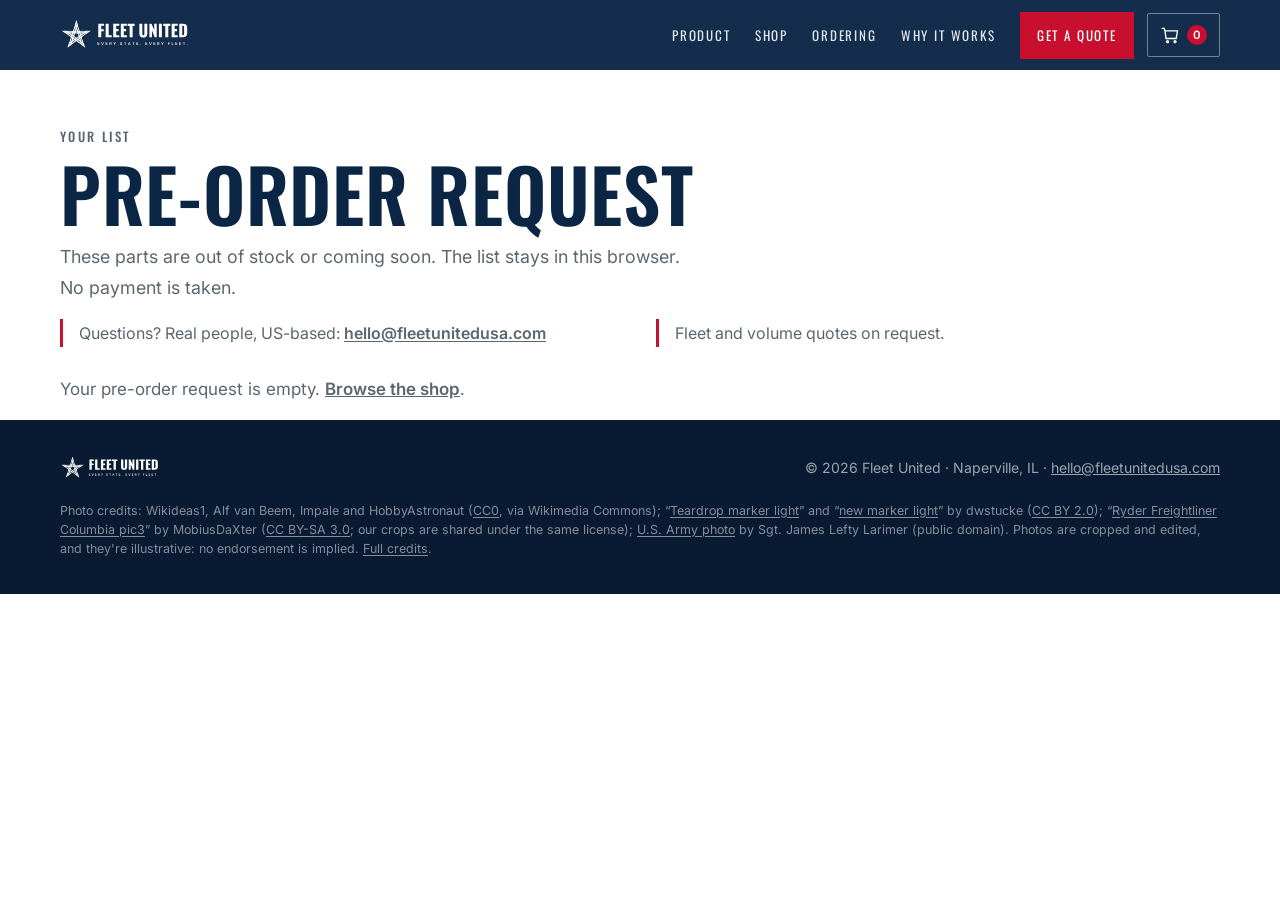
==== commit 93be1b03: "Merge pull request #2 from ahsantanvir1/cursor/swap-public-contact-email-353f Replace public contact" ====
--- a/cart/index.html
+++ b/cart/index.html
@@ -11,7 +11,9 @@
 <meta property="og:image" content="https://fleetunitedusa.com/assets/products/collection-banner-2400x800.jpg">
 <link rel="icon" href="/assets/fleet-united-icon-color.svg" type="image/svg+xml">
 <meta name="theme-color" content="#0B2545">
-<link rel="stylesheet" href="/assets/fonts/fonts.css">
+<link rel="preconnect" href="https://fonts.googleapis.com">
+<link rel="preconnect" href="https://fonts.gstatic.com" crossorigin>
+<link href="https://fonts.googleapis.com/css2?family=Inter:wght@400;500;600&family=Oswald:wght@500;600;700&display=swap" rel="stylesheet">
 <link rel="stylesheet" href="/assets/shop.css">
 </head>
 <body class="store">
@@ -42,7 +44,7 @@
     <p class="lead">These parts are out of stock or coming soon. The list stays in this browser. No payment is taken.</p>
   </header>
   <ul class="trust-row">
-  <li>Questions? Real people: <a href="mailto:hello@fleetunitedusa.com">hello@fleetunitedusa.com</a></li>
+  <li>Questions? Real people, US-based: <a href="mailto:hello@fleetunitedusa.com">hello@fleetunitedusa.com</a></li>
   <li>Fleet and volume quotes on request.</li>
 </ul>
   <div id="cart-page"></div>
@@ -52,8 +54,7 @@
 <footer>
   <div class="wrap">
     <img src="/assets/fleet-united-horizontal-white.svg" alt="Fleet United" width="1004" height="262">
-    <span>&copy; 2026 WSG Global LLC d/b/a Fleet United &middot; <a href="mailto:hello@fleetunitedusa.com">hello@fleetunitedusa.com</a></span>
-    <!-- <a href="/privacy/">Privacy Policy</a> -->
+    <span>&copy; 2026 Fleet United &middot; Naperville, IL &middot; <a href="mailto:hello@fleetunitedusa.com">hello@fleetunitedusa.com</a></span>
     <p class="credits">Photo credits: Wikideas1, Alf van Beem, Impale and HobbyAstronaut (<a href="https://creativecommons.org/publicdomain/zero/1.0/" rel="license">CC0</a>, via Wikimedia Commons); &ldquo;<a href="https://www.flickr.com/photos/98027690@N00/2644008029">Teardrop marker light</a>&rdquo; and &ldquo;<a href="https://www.flickr.com/photos/98027690@N00/2626906332">new marker light</a>&rdquo; by dwstucke (<a href="https://creativecommons.org/licenses/by/2.0/" rel="license">CC BY 2.0</a>); &ldquo;<a href="https://commons.wikimedia.org/wiki/File:Ryder_Freightliner_Columbia_pic3.jpg">Ryder Freightliner Columbia pic3</a>&rdquo; by MobiusDaXter (<a href="https://creativecommons.org/licenses/by-sa/3.0/" rel="license">CC BY-SA 3.0</a>; our crops are shared under the same license); <a href="https://commons.wikimedia.org/wiki/File:Atlas_Soldiers_Conduct_Vehicle_Recovery_Operation_(8949833).jpg">U.S. Army photo</a> by Sgt. James Lefty Larimer (public domain). Photos are cropped and edited, and they're illustrative: no endorsement is implied. <a href="/assets/products/CREDITS.md">Full credits</a>.</p>
   </div>
 </footer>
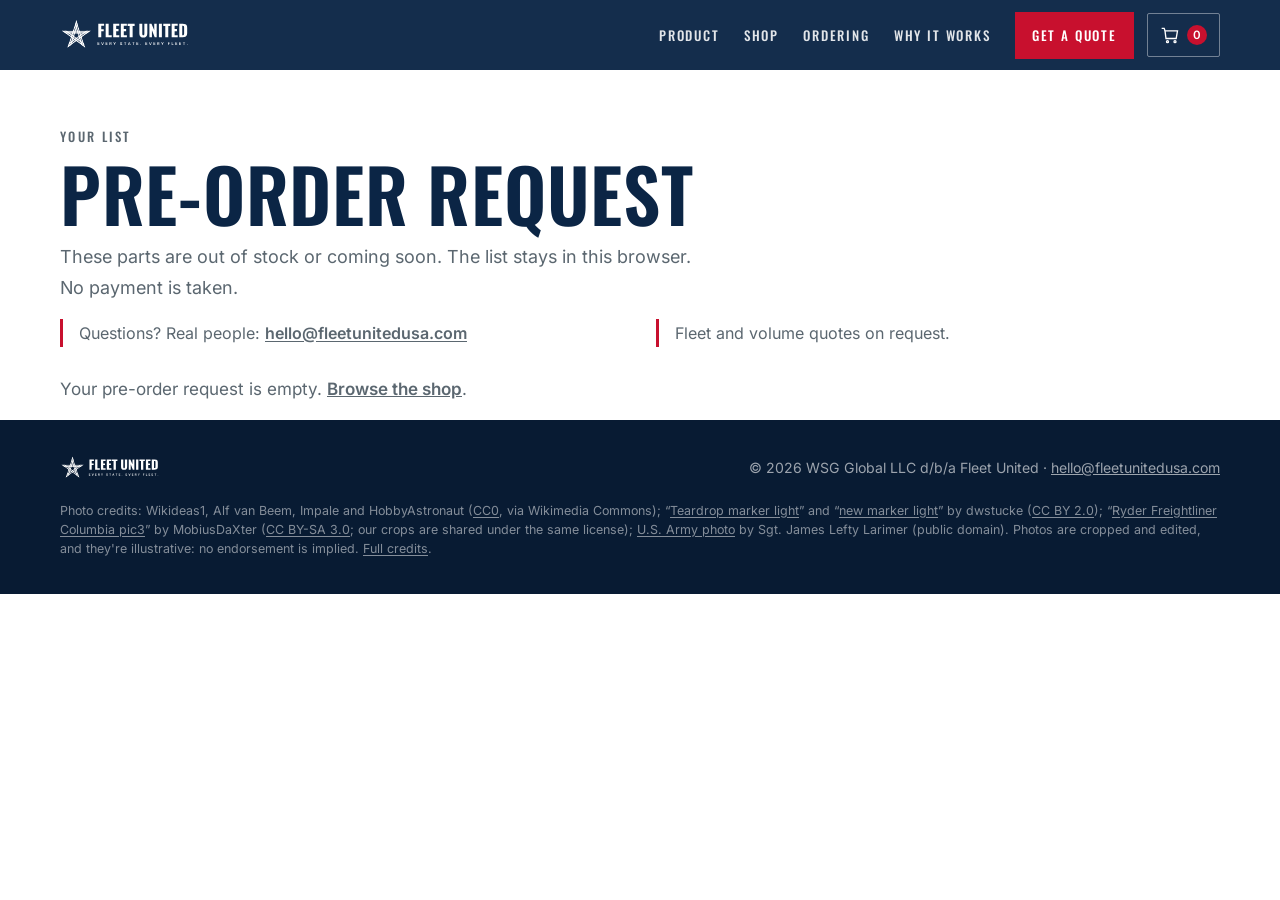
==== commit 2fcae036: "Merge e69a79f2976fffc05e6bbb8cb821e36b6c42d8bd into 93be1b0309db4b075d917cc2f0b25ddab5b70fcc" ====
--- a/cart/index.html
+++ b/cart/index.html
@@ -11,9 +11,7 @@
 <meta property="og:image" content="https://fleetunitedusa.com/assets/products/collection-banner-2400x800.jpg">
 <link rel="icon" href="/assets/fleet-united-icon-color.svg" type="image/svg+xml">
 <meta name="theme-color" content="#0B2545">
-<link rel="preconnect" href="https://fonts.googleapis.com">
-<link rel="preconnect" href="https://fonts.gstatic.com" crossorigin>
-<link href="https://fonts.googleapis.com/css2?family=Inter:wght@400;500;600&family=Oswald:wght@500;600;700&display=swap" rel="stylesheet">
+<link rel="stylesheet" href="/assets/fonts/fonts.css">
 <link rel="stylesheet" href="/assets/shop.css">
 </head>
 <body class="store">
@@ -44,7 +42,7 @@
     <p class="lead">These parts are out of stock or coming soon. The list stays in this browser. No payment is taken.</p>
   </header>
   <ul class="trust-row">
-  <li>Questions? Real people, US-based: <a href="mailto:hello@fleetunitedusa.com">hello@fleetunitedusa.com</a></li>
+  <li>Questions? Real people: <a href="mailto:hello@fleetunitedusa.com">hello@fleetunitedusa.com</a></li>
   <li>Fleet and volume quotes on request.</li>
 </ul>
   <div id="cart-page"></div>
@@ -54,7 +52,8 @@
 <footer>
   <div class="wrap">
     <img src="/assets/fleet-united-horizontal-white.svg" alt="Fleet United" width="1004" height="262">
-    <span>&copy; 2026 Fleet United &middot; Naperville, IL &middot; <a href="mailto:hello@fleetunitedusa.com">hello@fleetunitedusa.com</a></span>
+    <span>&copy; 2026 WSG Global LLC d/b/a Fleet United &middot; <a href="mailto:hello@fleetunitedusa.com">hello@fleetunitedusa.com</a></span>
+    <!-- <a href="/privacy/">Privacy Policy</a> -->
     <p class="credits">Photo credits: Wikideas1, Alf van Beem, Impale and HobbyAstronaut (<a href="https://creativecommons.org/publicdomain/zero/1.0/" rel="license">CC0</a>, via Wikimedia Commons); &ldquo;<a href="https://www.flickr.com/photos/98027690@N00/2644008029">Teardrop marker light</a>&rdquo; and &ldquo;<a href="https://www.flickr.com/photos/98027690@N00/2626906332">new marker light</a>&rdquo; by dwstucke (<a href="https://creativecommons.org/licenses/by/2.0/" rel="license">CC BY 2.0</a>); &ldquo;<a href="https://commons.wikimedia.org/wiki/File:Ryder_Freightliner_Columbia_pic3.jpg">Ryder Freightliner Columbia pic3</a>&rdquo; by MobiusDaXter (<a href="https://creativecommons.org/licenses/by-sa/3.0/" rel="license">CC BY-SA 3.0</a>; our crops are shared under the same license); <a href="https://commons.wikimedia.org/wiki/File:Atlas_Soldiers_Conduct_Vehicle_Recovery_Operation_(8949833).jpg">U.S. Army photo</a> by Sgt. James Lefty Larimer (public domain). Photos are cropped and edited, and they're illustrative: no endorsement is implied. <a href="/assets/products/CREDITS.md">Full credits</a>.</p>
   </div>
 </footer>
--- a/assets/fonts/fonts.css
+++ b/assets/fonts/fonts.css
@@ -0,0 +1,48 @@
+/* Self-hosted Inter and Oswald, SIL Open Font License.
+   Weights in use: Inter 400, 500, 600 and Oswald 500, 600.
+   Licenses: OFL-Inter.txt and OFL-Oswald.txt. */
+
+@font-face {
+  font-family: "Inter";
+  font-style: normal;
+  font-weight: 400;
+  font-display: swap;
+  src: url("inter-latin-400.woff2") format("woff2");
+  unicode-range: U+0000-00FF, U+0131, U+0152-0153, U+02BB-02BC, U+02C6, U+02DA, U+02DC, U+0304, U+0308, U+0329, U+2000-206F, U+20AC, U+2122, U+2191, U+2193, U+2212, U+2215, U+FEFF, U+FFFD;
+}
+
+@font-face {
+  font-family: "Inter";
+  font-style: normal;
+  font-weight: 500;
+  font-display: swap;
+  src: url("inter-latin-500.woff2") format("woff2");
+  unicode-range: U+0000-00FF, U+0131, U+0152-0153, U+02BB-02BC, U+02C6, U+02DA, U+02DC, U+0304, U+0308, U+0329, U+2000-206F, U+20AC, U+2122, U+2191, U+2193, U+2212, U+2215, U+FEFF, U+FFFD;
+}
+
+@font-face {
+  font-family: "Inter";
+  font-style: normal;
+  font-weight: 600;
+  font-display: swap;
+  src: url("inter-latin-600.woff2") format("woff2");
+  unicode-range: U+0000-00FF, U+0131, U+0152-0153, U+02BB-02BC, U+02C6, U+02DA, U+02DC, U+0304, U+0308, U+0329, U+2000-206F, U+20AC, U+2122, U+2191, U+2193, U+2212, U+2215, U+FEFF, U+FFFD;
+}
+
+@font-face {
+  font-family: "Oswald";
+  font-style: normal;
+  font-weight: 500;
+  font-display: swap;
+  src: url("oswald-latin-500.woff2") format("woff2");
+  unicode-range: U+0000-00FF, U+0131, U+0152-0153, U+02BB-02BC, U+02C6, U+02DA, U+02DC, U+0304, U+0308, U+0329, U+2000-206F, U+20AC, U+2122, U+2191, U+2193, U+2212, U+2215, U+FEFF, U+FFFD;
+}
+
+@font-face {
+  font-family: "Oswald";
+  font-style: normal;
+  font-weight: 600;
+  font-display: swap;
+  src: url("oswald-latin-600.woff2") format("woff2");
+  unicode-range: U+0000-00FF, U+0131, U+0152-0153, U+02BB-02BC, U+02C6, U+02DA, U+02DC, U+0304, U+0308, U+0329, U+2000-206F, U+20AC, U+2122, U+2191, U+2193, U+2212, U+2215, U+FEFF, U+FFFD;
+}
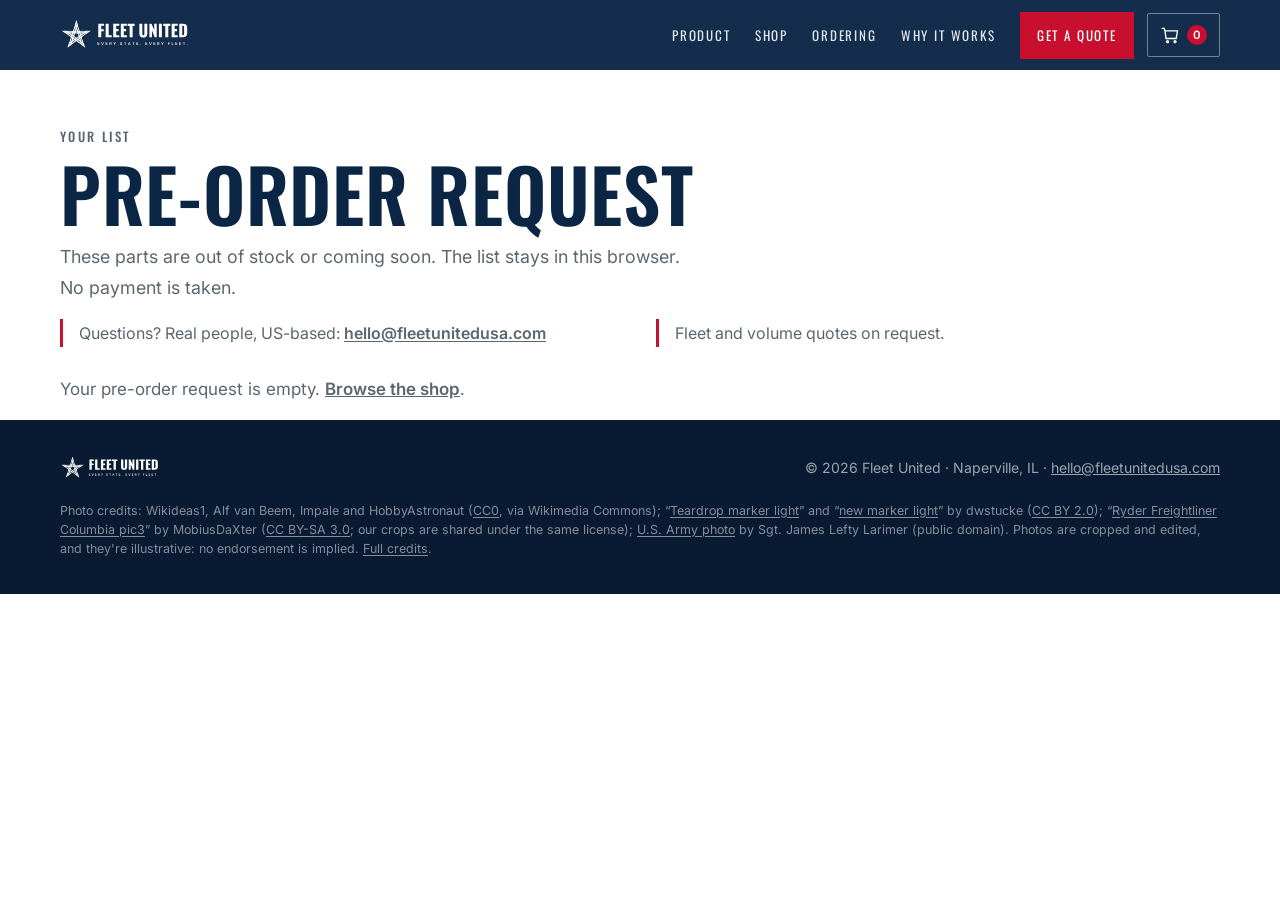
==== commit a0a1fef6: "Add a star favicon set and host the stacked profile image. Keep the header wordmark unchanged. Favic" ====
--- a/cart/index.html
+++ b/cart/index.html
@@ -10,8 +10,14 @@
 <meta property="og:description" content="Review a Fleet United pre-order request. Items are out of stock. No payment is taken.">
 <meta property="og:image" content="https://fleetunitedusa.com/assets/products/collection-banner-2400x800.jpg">
 <link rel="icon" href="/assets/fleet-united-icon-color.svg" type="image/svg+xml">
+<link rel="icon" href="/favicon.ico" sizes="48x48">
+<link rel="icon" type="image/png" sizes="32x32" href="/assets/favicon-32x32.png">
+<link rel="icon" type="image/png" sizes="16x16" href="/assets/favicon-16x16.png">
+<link rel="apple-touch-icon" sizes="180x180" href="/apple-touch-icon.png">
 <meta name="theme-color" content="#0B2545">
-<link rel="stylesheet" href="/assets/fonts/fonts.css">
+<link rel="preconnect" href="https://fonts.googleapis.com">
+<link rel="preconnect" href="https://fonts.gstatic.com" crossorigin>
+<link href="https://fonts.googleapis.com/css2?family=Inter:wght@400;500;600&family=Oswald:wght@500;600;700&display=swap" rel="stylesheet">
 <link rel="stylesheet" href="/assets/shop.css">
 </head>
 <body class="store">
@@ -42,7 +48,7 @@
     <p class="lead">These parts are out of stock or coming soon. The list stays in this browser. No payment is taken.</p>
   </header>
   <ul class="trust-row">
-  <li>Questions? Real people: <a href="mailto:hello@fleetunitedusa.com">hello@fleetunitedusa.com</a></li>
+  <li>Questions? Real people, US-based: <a href="mailto:hello@fleetunitedusa.com">hello@fleetunitedusa.com</a></li>
   <li>Fleet and volume quotes on request.</li>
 </ul>
   <div id="cart-page"></div>
@@ -52,8 +58,7 @@
 <footer>
   <div class="wrap">
     <img src="/assets/fleet-united-horizontal-white.svg" alt="Fleet United" width="1004" height="262">
-    <span>&copy; 2026 WSG Global LLC d/b/a Fleet United &middot; <a href="mailto:hello@fleetunitedusa.com">hello@fleetunitedusa.com</a></span>
-    <!-- <a href="/privacy/">Privacy Policy</a> -->
+    <span>&copy; 2026 Fleet United &middot; Naperville, IL &middot; <a href="mailto:hello@fleetunitedusa.com">hello@fleetunitedusa.com</a></span>
     <p class="credits">Photo credits: Wikideas1, Alf van Beem, Impale and HobbyAstronaut (<a href="https://creativecommons.org/publicdomain/zero/1.0/" rel="license">CC0</a>, via Wikimedia Commons); &ldquo;<a href="https://www.flickr.com/photos/98027690@N00/2644008029">Teardrop marker light</a>&rdquo; and &ldquo;<a href="https://www.flickr.com/photos/98027690@N00/2626906332">new marker light</a>&rdquo; by dwstucke (<a href="https://creativecommons.org/licenses/by/2.0/" rel="license">CC BY 2.0</a>); &ldquo;<a href="https://commons.wikimedia.org/wiki/File:Ryder_Freightliner_Columbia_pic3.jpg">Ryder Freightliner Columbia pic3</a>&rdquo; by MobiusDaXter (<a href="https://creativecommons.org/licenses/by-sa/3.0/" rel="license">CC BY-SA 3.0</a>; our crops are shared under the same license); <a href="https://commons.wikimedia.org/wiki/File:Atlas_Soldiers_Conduct_Vehicle_Recovery_Operation_(8949833).jpg">U.S. Army photo</a> by Sgt. James Lefty Larimer (public domain). Photos are cropped and edited, and they're illustrative: no endorsement is implied. <a href="/assets/products/CREDITS.md">Full credits</a>.</p>
   </div>
 </footer>
